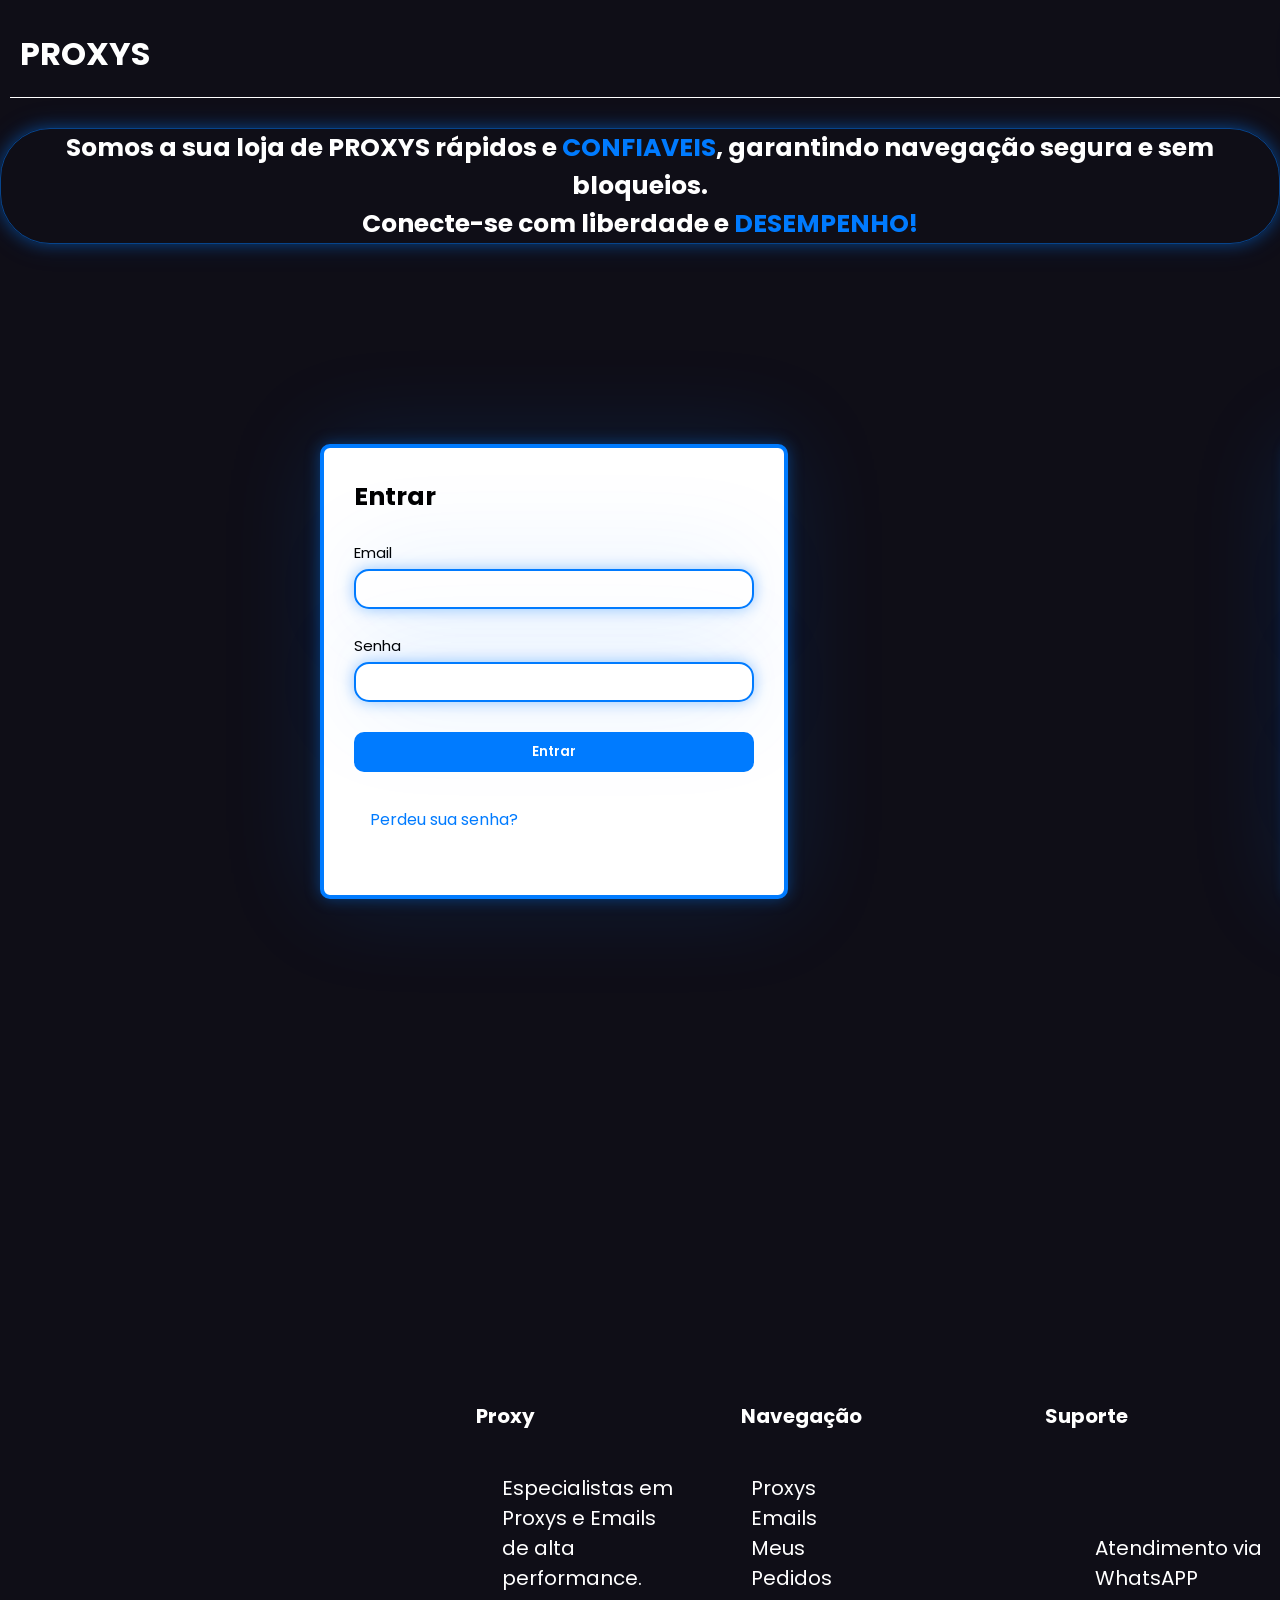
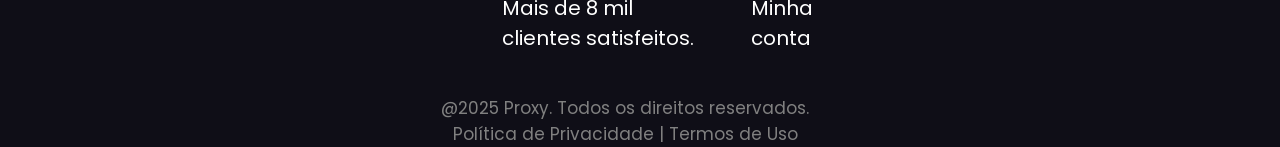
==== login.html @ 9259d07a "ecommerce-proxy" ====
<!DOCTYPE html>
<html lang="pt-br">
<head>
    <meta charset="UTF-8">
    <meta name="viewport" content="width=device-width, initial-scale=1.0">
    <link rel="stylesheet" href="./login.css">
    <link rel="stylesheet" href="/styles.css">
    <title>Login - Proxy</title>
</head>
<body>
    <header>
            <h1>PROXYS</h1>
            <button class="btn-login">Entrar</button>
            <button class="btn-car">Carrinho</button>
    </header>
     <h1 class="title1">Somos a sua loja de PROXYS rápidos e <span class="blue">CONFIAVEIS</span>, garantindo navegação segura e sem bloqueios. <br>Conecte-se com liberdade e <span class="blue">DESEMPENHO!</span></h1>
    <div>
        <form class="form1">
            <h1>Entrar</h1>
            <label>Email</label>
            <input type="email">
            
            <label>Senha</label>
            <input type="password">
            <button type="submit">Entrar</button>
            <a>Perdeu sua senha?</a>
        </form>

        <form class="form2">
            <h1>Cadastre-se</h1>
            <label>Endereço de email</label>
            <input type="email">
            <label>Senha</label>
            <input type="password">
            <label>Confirmar Senha</label>
            <input>
            <button type="submit">Cadastrar</button>
        </form>
    </div>
    <footer>
        <table>
            <tr>
                <th>Proxy</th>
                <th>Navegação</th>
                <th>Suporte</th>
            </tr>
            <tr>
                <td>Especialistas em Proxys e Emails<br> de alta performance.<br>
Mais de 8 mil clientes satisfeitos.</td>
                <td class="separar">Proxys <br> Emails <br> Meus Pedidos <br> Minha conta</td>
                <td>Atendimento via WhatsAPP</td>
            </tr>
        </table>
        <p>@2025 Proxy. Todos os direitos reservados.</p>
        <p>Política de Privacidade | Termos de Uso</p>
    </footer>
</body>
</html>
---- login.css ----
@import url('https://fonts.googleapis.com/css2?family=Poppins:ital,wght@0,100;0,200;0,300;0,400;0,500;0,600;0,700;0,800;0,900;1,100;1,200;1,300;1,400;1,500;1,600;1,700;1,800;1,900&display=swap');


*{
    margin: 0;
    padding: 0;
    box-sizing: border-box;
    font-family: "Poppins", sans-serif;
}

body{
    background-color: #0F0E17; /* roxo quase preto */


}



div{
    display: flex;
    margin-top: 200px;
    margin-left: 20px;
}

form{
    display: flex;
    flex-direction: column;
    border: solid 1px;
    padding: 30px;
     border: solid 4px #007bff;
     box-shadow: 0 0 15px rgba(0,123,255,0.4), 0 0 100px rgba(0,123,255,0.15);
     background-color: white;
     border-radius: 10px;
    
}



form h1{
    font-size: 25px;
}

form input{
    width: 400px;
    height: 40px;
    border-radius: 15px;
    padding: 5px;
    font-size: 15px;
    outline: none;
         border: solid 2px #007bff;
     box-shadow: 0 0 15px rgba(0,123,255,0.4), 0 0 100px rgba(0,123,255,0.15);

}

form label{
    font-size: 15px;
    margin-top: 25px;
    margin-bottom: 5px;
}

form button{
    margin-top: 30px;
    height: 40px;
    border-radius: 10px;
    cursor: pointer;
    background-color: #007bff;
    border: none;
    font-weight: 600;
}

.form2{
    margin-left: 500px;
}

.form1{
    margin-left: 300px;
}

form a{
    margin-top: 25px;
    cursor: pointer;
    color: #007bff;
    background-color: transparent;
    font-weight: 400;
    text-decoration: none;
}

.title{
    color: white;
    text-align: center;
}
---- styles.css ----
@import url('https://fonts.googleapis.com/css2?family=Poppins:ital,wght@0,100;0,200;0,300;0,400;0,500;0,600;0,700;0,800;0,900;1,100;1,200;1,300;1,400;1,500;1,600;1,700;1,800;1,900&display=swap');

*{
    padding: 0;
    margin: 0;
    box-sizing: border-box;
    font-family: "Poppins", sans-serif;
}

body{
    background-color: #0F0E17; /* roxo quase preto */


}

header{
    display: flex;
    border-bottom: 1px solid;
    margin-left: 10px;
    color: white;
    margin-top: 20px;
    padding: 10px;
}


.btn-login{
    margin-left: 1200px;
    font-size: 16px;
    text-decoration: none;
    background-color: transparent;
    border: solid 1px #007bff;
    box-shadow: 0 0 15px rgba(0,123,255,0.4), 0 0 100px rgba(0,123,255,0.15);
    width: 200px;
    text-align: center;
}

.btn-car{
    margin-left: 30px;
    font-size: 16px;
     text-decoration: none;
    background-color: transparent;
        border: solid 1px #007bff;
    box-shadow: 0 0 15px rgba(0,123,255,0.4), 0 0 100px rgba(0,123,255,0.15);
        width: 200px;
    text-align: center;
}


.container-cards{
    display: flex;
    justify-content: center;
    gap: 50px;
}

.content{
    background-color: white;
    padding: 30px;

    border-radius: 5px;
    
}

.container-cards button{
    margin-left: 8px;
    margin-top: 5px;
}

.title-1{
    margin-top: 100px;
    text-align: center;
    color: white;
    margin-bottom: 20px;
    
}

.price{
    font-size: 19px;
    margin-top: 10px;
    font-weight: bold;
}

.p-princ{
    font-weight: bold;
}

.p-px{
    font-size: 13px;
    margin-top: 5px;
}

.card {
  background: #fff;
  border-radius: 10px;
  box-shadow: 0 0 15px rgba(255,255,255,0.05);
  transition: transform 0.2s ease, box-shadow 0.2s ease;
  border: 3px solid #007bff;
}

.card:hover {
  transform: translateY(-5px);
  box-shadow: 0 0 25px rgba(255,255,255,0.1);
}

button, a {
  background: #007bff;
  color: #fff;
  border: none;
  border-radius: 8px;
  padding: 10px 16px;
  cursor: pointer;
  font-weight: 600;
  transition: background 0.2s;
}

button:hover {
  background: #0056d6;
}

a:hover {
  background: #0056d6;
}

header button{
    width: 120px;
    margin-bottom: 10px;
}

img{
    height: 170px;
    margin-top: 30px;
    border-radius: 5px;
    border-bottom: 1px solid;
}

.container-cards2{
    display: flex;
    justify-content: center;
    gap: 50px;
    text-align: center;

}

.img1{
    margin-left: 15px;
}

.card {
  background: #fff;
  border-radius: 15px;
  padding: 1.5rem;
  box-shadow: 0 4px 15px rgba(0,0,0,0.1);
  transition: all 0.3s ease;
  border: 2px solid transparent;
  border: solid 4px #007bff;
  box-shadow: 0 0 15px rgba(0,123,255,0.4), 0 0 100px rgba(0,123,255,0.15);
}

.card:hover {
  border-color: #002855;
  box-shadow: 0 0 15px rgba(0,123,255,0.4), 0 0 30px rgba(0,123,255,0.15);
  transform: translateY(-4px);
}


.card button {
  background: #007bff;
  color: white;
  border: none;
  border-radius: 8px;
  padding: 0.6rem 1rem;
  font-weight: 600;
  transition: all 0.25s ease;
  cursor: pointer;
}

.card button:hover {
  background: #005ec3;
  box-shadow: 0 0 10px rgba(0,123,255,0.5);
  transform: scale(1.03);
}

.title1{
    color: white;
    text-align: center;
    margin-top: 30px;
    border: 1px solid rgba(0,123,255,0.5);;
    border-radius: 50px;
    box-shadow: 0 0 15px rgba(0,123,255,0.4), 0 0 30px rgba(0,123,255,0.15);
    font-size: 25px;
    

}

.blue{
    color: #007bff;
}

table{
    color: white;
    margin-top: 500px;
    font-size: 20px;
    margin-left: 300px;
    
}



.separar{
    padding: 40px;
}

table td{
    padding-left: 200px;
}

footer p {
    color: white;
    text-align: center;
    font-size: 17px;
    margin-right: 30px;
    color: gray;
}
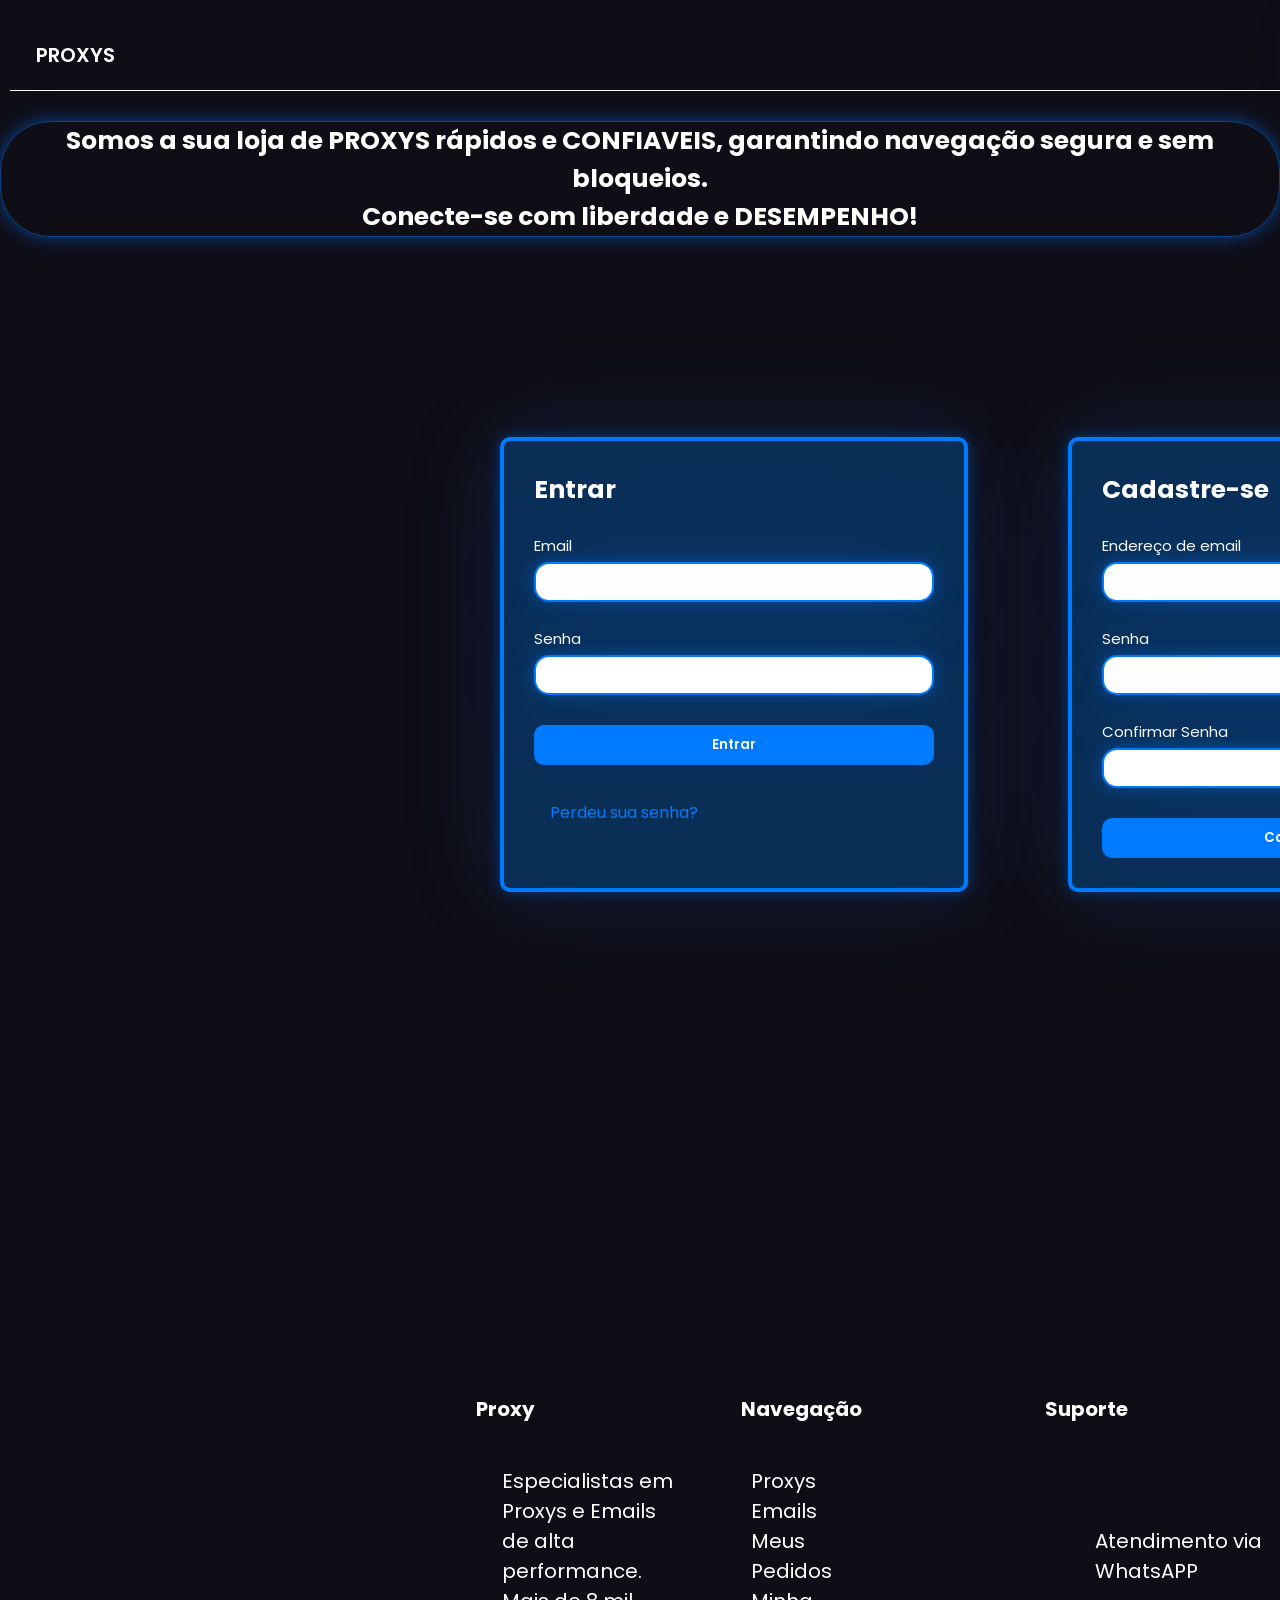
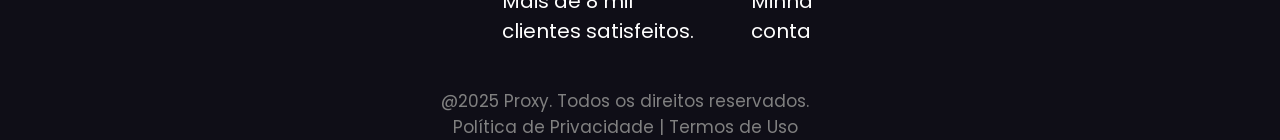
==== commit 2b37052a: "MODIFICAÇÃO VISUAL" ====
--- a/login.html
+++ b/login.html
@@ -4,12 +4,25 @@
     <meta charset="UTF-8">
     <meta name="viewport" content="width=device-width, initial-scale=1.0">
     <link rel="stylesheet" href="./login.css">
-    <link rel="stylesheet" href="/styles.css">
     <title>Login - Proxy</title>
 </head>
 <body>
+
+     <div class="bubbles">
+  <span style="--i:11;"></span>
+  <span style="--i:14;"></span>
+  <span style="--i:19;"></span>
+  <span style="--i:23;"></span>
+  <span style="--i:16;"></span>
+  <span style="--i:25;"></span>
+  <span style="--i:18;"></span>
+  <span style="--i:21;"></span>
+  <span style="--i:15;"></span>
+  <span style="--i:13;"></span>
+</div>
+
     <header>
-            <h1>PROXYS</h1>
+            <a onclick="mostrarConteudo('inicio')" class="inicio">PROXYS</a>
             <button class="btn-login">Entrar</button>
             <button class="btn-car">Carrinho</button>
     </header>
@@ -18,10 +31,10 @@
         <form class="form1">
             <h1>Entrar</h1>
             <label>Email</label>
-            <input type="email">
+            <input type="email" required>
             
             <label>Senha</label>
-            <input type="password">
+            <input type="password" required>
             <button type="submit">Entrar</button>
             <a>Perdeu sua senha?</a>
         </form>
@@ -29,11 +42,11 @@
         <form class="form2">
             <h1>Cadastre-se</h1>
             <label>Endereço de email</label>
-            <input type="email">
+            <input type="email" required>
             <label>Senha</label>
-            <input type="password">
+            <input type="password" required>
             <label>Confirmar Senha</label>
-            <input>
+            <input type="password" required>
             <button type="submit">Cadastrar</button>
         </form>
     </div>
@@ -55,4 +68,5 @@
         <p>Política de Privacidade | Termos de Uso</p>
     </footer>
 </body>
+<script src="./script.js"></script>
 </html>
--- a/login.css
+++ b/login.css
@@ -29,8 +29,9 @@
     padding: 30px;
      border: solid 4px #007bff;
      box-shadow: 0 0 15px rgba(0,123,255,0.4), 0 0 100px rgba(0,123,255,0.15);
-     background-color: white;
+     background-color: #0a2f57;
      border-radius: 10px;
+     color: white;
     
 }
 
@@ -69,11 +70,11 @@
 }
 
 .form2{
-    margin-left: 500px;
+    margin-left: 100px;
 }
 
 .form1{
-    margin-left: 300px;
+    margin-left: 480px;
 }
 
 form a{
@@ -88,4 +89,158 @@
 .title{
     color: white;
     text-align: center;
+}
+
+header{
+    display: flex;
+    border-bottom: 1px solid;
+    margin-left: 10px;
+    color: white;
+    margin-top: 20px;
+    padding: 10px;
+}
+
+.btn-login{
+    margin-left: 1200px;
+    font-size: 16px;
+    text-decoration: none;
+    background-color: transparent;
+    border: solid 1px #007bff;
+    box-shadow: 0 0 15px rgba(0,123,255,0.4), 0 0 100px rgba(0,123,255,0.15);
+    width: 200px;
+    text-align: center;
+}
+
+.btn-car{
+    margin-left: 30px;
+    font-size: 16px;
+     text-decoration: none;
+    background-color: transparent;
+        border: solid 1px #007bff;
+    box-shadow: 0 0 15px rgba(0,123,255,0.4), 0 0 100px rgba(0,123,255,0.15);
+        width: 200px;
+    text-align: center;
+}
+
+button, a {
+  background: #007bff;
+  color: #fff;
+  border: none;
+  border-radius: 8px;
+  padding: 10px 16px;
+  cursor: pointer;
+  font-weight: 600;
+  transition: background 0.2s;
+}
+
+button:hover {
+  background: #0056d6;
+}
+
+a:hover {
+  background: #0056d6;
+}
+
+header button{
+    width: 120px;
+   }
+
+   
+.title1{
+    color: white;
+    text-align: center;
+    margin-top: 30px;
+    border: 1px solid rgba(0,123,255,0.5);;
+    border-radius: 50px;
+    box-shadow: 0 0 15px rgba(0,123,255,0.4), 0 0 30px rgba(0,123,255,0.15);
+    font-size: 25px;
+
+}
+
+/* ======== BOLHAS DE FUNDO ======== */
+.bubbles {
+  position: fixed;
+  top: 0;
+  left: 0;
+  width: 100%;
+  height: 100%;
+  overflow: hidden;
+  z-index: -1; /* fica atrás de tudo */
+}
+
+.bubbles span {
+  position: absolute;
+  bottom: -150px;
+  background: rgba(0, 123, 255, 0.25);
+  box-shadow: 0 0 10px rgba(0, 123, 255, 0.4), 0 0 40px rgba(0, 123, 255, 0.2);
+  border-radius: 50%;
+  animation: rise 15s linear infinite;
+  animation-duration: calc(100s / var(--i));
+}
+
+@keyframes rise {
+  0% {
+    transform: translateY(0) scale(1);
+    opacity: 0.6;
+  }
+  100% {
+    transform: translateY(-110vh) scale(0.7);
+    opacity: 0;
+  }
+}
+
+/* tamanhos e posições variadas */
+.bubbles span:nth-child(1) { width: 40px; height: 40px; left: 10%; }
+.bubbles span:nth-child(2) { width: 20px; height: 20px; left: 25%; }
+.bubbles span:nth-child(3) { width: 50px; height: 50px; left: 40%; }
+.bubbles span:nth-child(4) { width: 35px; height: 35px; left: 55%; }
+.bubbles span:nth-child(5) { width: 25px; height: 25px; left: 70%; }
+.bubbles span:nth-child(6) { width: 60px; height: 60px; left: 80%; }
+.bubbles span:nth-child(7) { width: 30px; height: 30px; left: 90%; }
+.bubbles span:nth-child(8) { width: 15px; height: 15px; left: 15%; }
+.bubbles span:nth-child(9) { width: 25px; height: 25px; left: 50%; }
+.bubbles span:nth-child(10){ width: 45px; height: 45px; left: 75%; }
+
+/* deixar o conteúdo acima delas */
+header, main, footer {
+  position: relative;
+  z-index: 2;
+}
+
+footer p {
+    color: white;
+    text-align: center;
+    font-size: 17px;
+    margin-right: 30px;
+    color: gray;
+}
+table{
+    color: white;
+    margin-top: 500px;
+    font-size: 20px;
+    margin-left: 300px;
+    
+}
+
+
+
+.separar{
+    padding: 40px;
+}
+
+table td{
+    padding-left: 200px;
+}
+
+.inicio{
+  cursor: pointer;
+  background-color: transparent;
+  text-decoration: none;
+  font-size: 20px;
+
+}
+
+.inicio:hover{
+ background-color: transparent;
+  
 }
